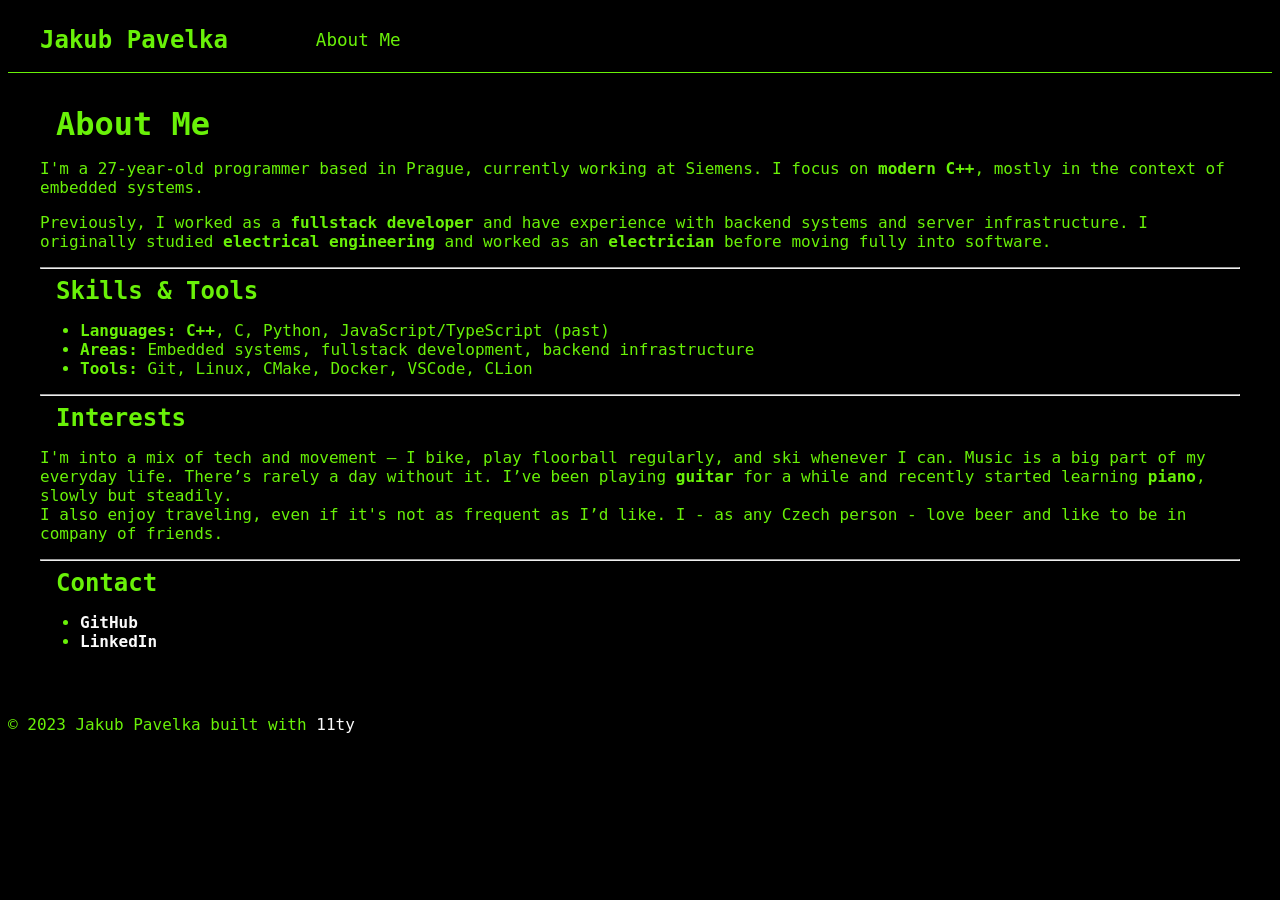
==== main/about-me/index.html @ cd0124b5 "added footer" ====
<!DOCTYPE html>
<html lang="en">

<head>
    <meta charset="UTF-8">
    <meta name="viewport" content="width=device-width, initial-scale=1.0">
    <link rel="stylesheet" href="/main.css">
    <link rel="icon" href="/favicon.ico">
    <meta name="description" content="Jakub Pavelka's personal website.">
    <meta name="author" content="Jakub Pavelka">
    <meta name="keywords" content="Jakub, Pavelka, personal, website, portfolio">
    <meta name="theme-color" content="#ffffff">
    <title>Jakub Pavelka - About Me</title>
</head>

<body>
    <header>
        <h2><a href="/">Jakub Pavelka</a></h2>
        <nav>
            <ul>
                <li><a href="/main/about-me/index.html">About Me</a></li>
            </ul>
        </nav>
    </header>
    <main> <h1>About Me</h1>
<p>I'm a 27-year-old programmer based in Prague, currently working at Siemens. I focus on <strong>modern C++</strong>, mostly in the context of embedded systems.</p>
<p>Previously, I worked as a <strong>fullstack developer</strong> and have experience with backend systems and server infrastructure. I originally studied <strong>electrical engineering</strong> and worked as an <strong>electrician</strong> before moving fully into software.</p>
<hr>
<h2>Skills &amp; Tools</h2>
<ul>
<li><strong>Languages:</strong> <strong>C++</strong>, C, Python, JavaScript/TypeScript (past)</li>
<li><strong>Areas:</strong> Embedded systems, fullstack development, backend infrastructure</li>
<li><strong>Tools:</strong> Git, Linux, CMake, Docker, VSCode, CLion</li>
</ul>
<hr>
<h2>Interests</h2>
<p>I'm into a mix of tech and movement — I bike, play floorball regularly, and ski whenever I can.
Music is a big part of my everyday life. There’s rarely a day without it. I’ve been playing <strong>guitar</strong> for a while and recently started learning <strong>piano</strong>, slowly but steadily.<br>
I also enjoy traveling, even if it's not as frequent as I’d like.
I - as any Czech person - love beer and like to be in company of friends.</p>
<hr>
<h2>Contact</h2>
<ul>
<li><a href="https://github.com/jakubpav" target="_blank" rel="noopener"><strong>GitHub</strong></a></li>
<li><a href="https://www.linkedin.com/in/jakub-pavelka-b3aa69231" target="_blank" rel="noopener"><strong>LinkedIn</strong></a></li>
</ul>
 </main>
    <footer>
        <p>&copy; 2023 Jakub Pavelka built with <a href="https://www.11ty.dev">11ty</a></p>
    </footer>
</body>

</html>
---- main.css ----
header {
	background: rgb(0, 0, 0);
	margin: 0rem;
	border-bottom: 1px solid rgb(105, 241, 8);
}

header,
header nav ul,
header nav ul li {
	display: flex;
	flex-direction: row;
	justify-content: flex-start;
	align-items: center;
	height: 4rem;
}

header nav ul li a {
	color: rgb(105, 241, 8);
	text-decoration: none;
	font-size: 1.1rem;
	transition: text-decoration 2s;
	margin: 0 1rem;
}

header nav ul li a:hover {
	text-decoration: underline;
}

body {
	background: rgb(0, 0, 0);
	color: rgb(105, 241, 8);
	font-family: "Fira Mono", "Consolas", "Monaco", monospace;
}

body main {
	background: rgb(0, 0, 0);
	padding: 2rem;
}
hr {
    color: rgb(105, 241, 8);
}
header h2 a,
h1,
h2,
h3 {
	color: rgb(105, 241, 8);
	font-weight: bold;
	margin: 0 1rem;
}

a {
	color: rgb(251, 251, 251);
	text-decoration: none;
}

a:hover {
	text-decoration: underline;
}

code,
pre {
	background: rgb(0, 0, 0);
	color: rgb(255, 0, 21);
	font-family: inherit;
	padding: 0.2em 0.4em;
	border-radius: 4px;
}

pre {
	padding: 1em;
	overflow-x: auto;
	margin: 1em 0;
}
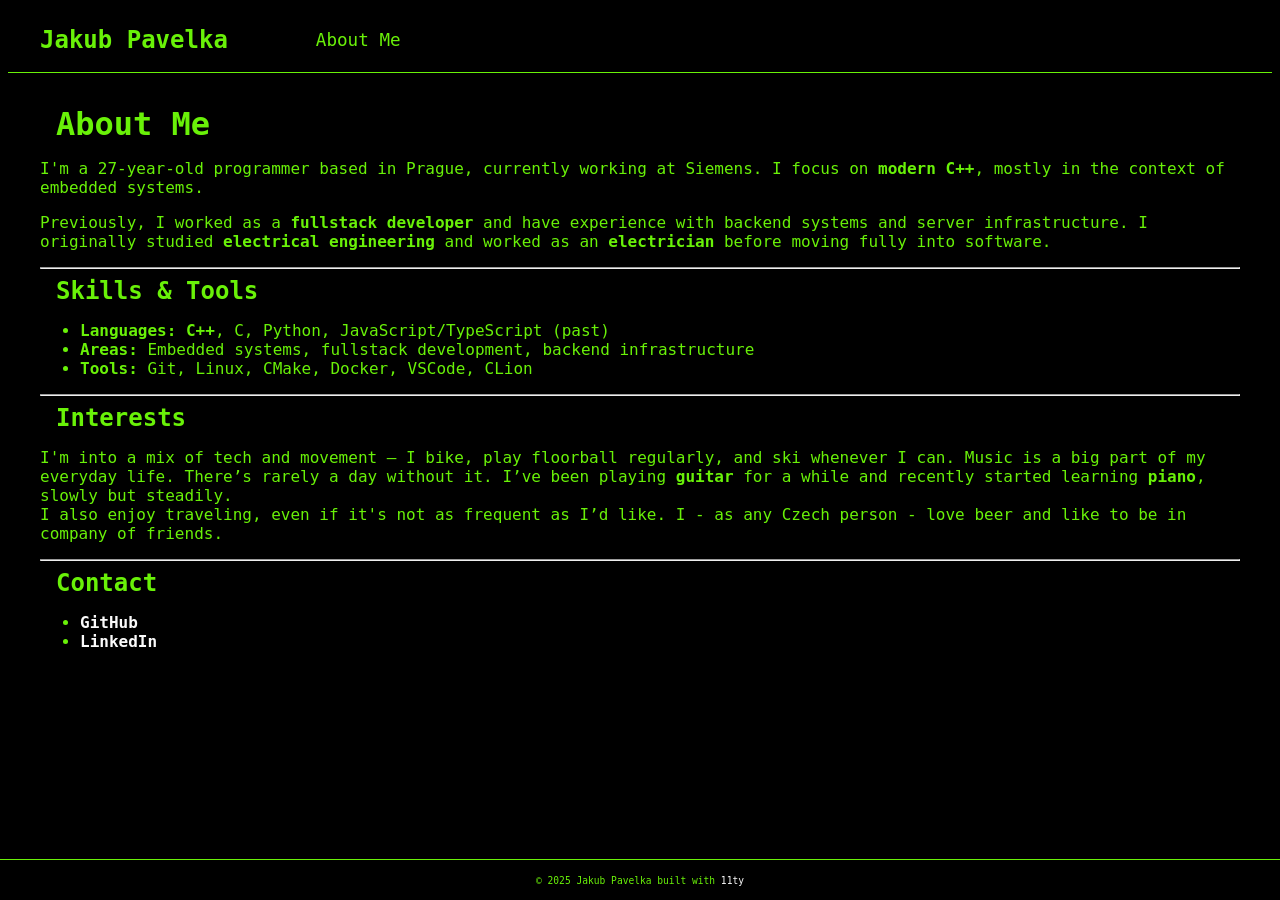
==== commit ea7185ef: "fixed footer" ====
--- a/main/about-me/index.html
+++ b/main/about-me/index.html
@@ -46,7 +46,7 @@
 </ul>
  </main>
     <footer>
-        <p>&copy; 2023 Jakub Pavelka built with <a href="https://www.11ty.dev">11ty</a></p>
+        <p>&copy; 2025 Jakub Pavelka built with <a href="https://www.11ty.dev">11ty</a></p>
     </footer>
 </body>
 
--- a/main.css
+++ b/main.css
@@ -2,6 +2,8 @@
 	background: rgb(0, 0, 0);
 	margin: 0rem;
 	border-bottom: 1px solid rgb(105, 241, 8);
+	bottom: 0;
+	left: 0;
 }
 
 header,
@@ -36,8 +38,23 @@
 	background: rgb(0, 0, 0);
 	padding: 2rem;
 }
+
+footer {
+	font-size: 0.6rem;
+	padding: 0.3rem 0;
+	position: fixed;
+	bottom: 0;
+	left: 0;
+	width: 100%;
+	background: rgb(0, 0, 0);
+	color: rgb(105, 241, 8);
+	text-align: center;
+	border-top: 1px solid rgb(105, 241, 8);
+	z-index: 100;
+}
+
 hr {
-    color: rgb(105, 241, 8);
+	color: rgb(105, 241, 8);
 }
 header h2 a,
 h1,
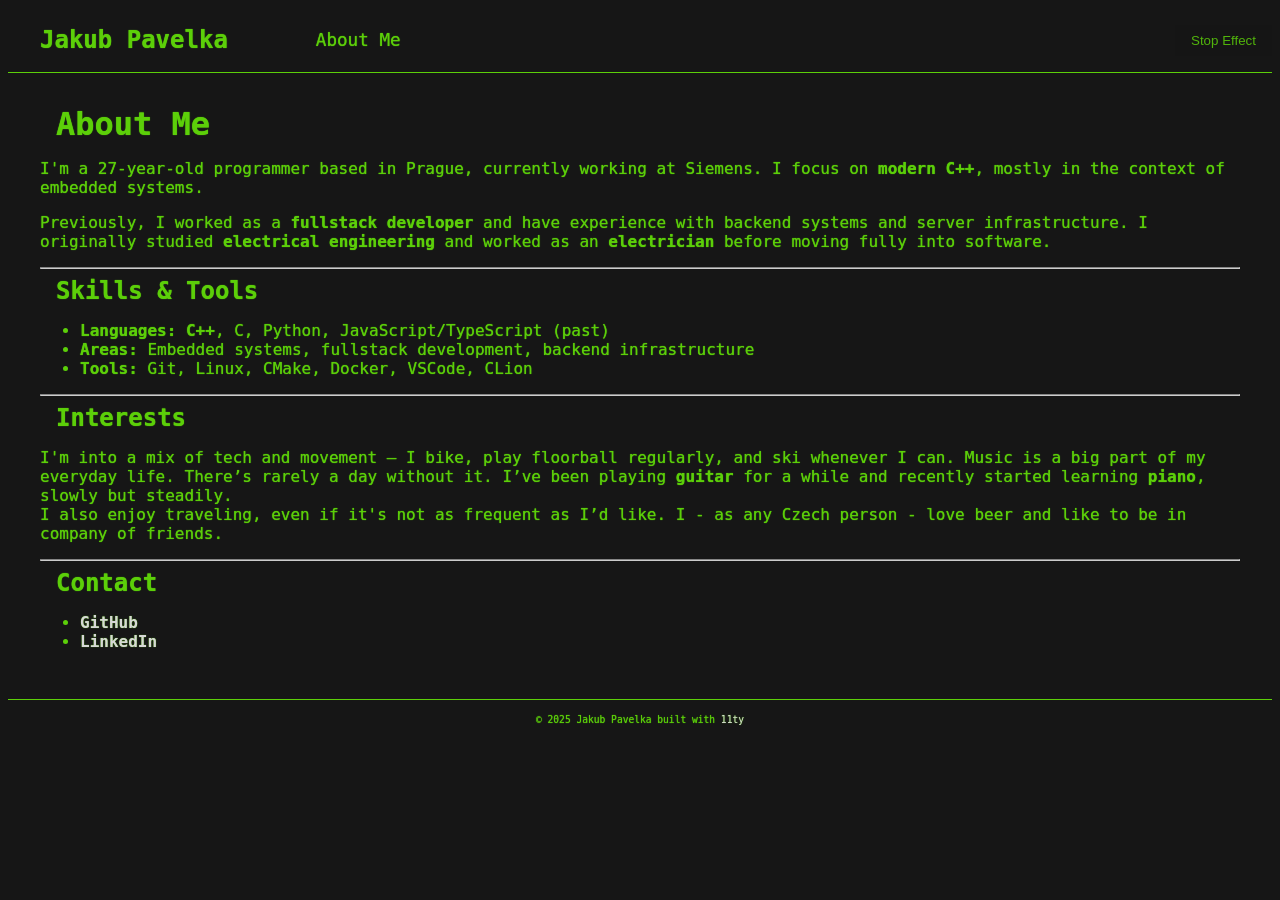
==== commit f293b20b: "it's kinda fun now" ====
--- a/main/about-me/index.html
+++ b/main/about-me/index.html
@@ -6,6 +6,9 @@
     <meta name="viewport" content="width=device-width, initial-scale=1.0">
     <link rel="stylesheet" href="/main.css">
     <link rel="icon" href="/favicon.ico">
+    <link rel="preconnect" href="https://fonts.googleapis.com">
+    <link rel="preconnect" href="https://fonts.gstatic.com" crossorigin>
+    <link href="https://fonts.googleapis.com/css2?family=Fira+Code:wght@300..700&display=swap" rel="stylesheet">
     <meta name="description" content="Jakub Pavelka's personal website.">
     <meta name="author" content="Jakub Pavelka">
     <meta name="keywords" content="Jakub, Pavelka, personal, website, portfolio">
@@ -13,7 +16,7 @@
     <title>Jakub Pavelka - About Me</title>
 </head>
 
-<body>
+<body class="flicker">
     <header>
         <h2><a href="/">Jakub Pavelka</a></h2>
         <nav>
@@ -21,6 +24,22 @@
                 <li><a href="/main/about-me/index.html">About Me</a></li>
             </ul>
         </nav>
+        <button id="stop-flicker-btn" type="button">Stop Effect</button>
+        <script>
+            let flicker = true;
+            document.getElementById('stop-flicker-btn').addEventListener('click', function () {
+                let button = document.getElementById('stop-flicker-btn');
+                if (flicker) {
+                    flicker = false;
+                    document.body.classList.remove('flicker');
+                    button.textContent = 'Start Effect';
+                } else {
+                    flicker = true;
+                    document.body.classList.add('flicker');
+                    button.textContent = 'Stop Effect';
+                }
+            });
+        </script>
     </header>
     <main> <h1>About Me</h1>
 <p>I'm a 27-year-old programmer based in Prague, currently working at Siemens. I focus on <strong>modern C++</strong>, mostly in the context of embedded systems.</p>
--- a/main.css
+++ b/main.css
@@ -1,9 +1,7 @@
 header {
-	background: rgb(0, 0, 0);
 	margin: 0rem;
 	border-bottom: 1px solid rgb(105, 241, 8);
-	bottom: 0;
-	left: 0;
+	width: 100%;
 }
 
 header,
@@ -14,6 +12,10 @@
 	justify-content: flex-start;
 	align-items: center;
 	height: 4rem;
+}
+
+header button {
+    margin-left: auto;
 }
 
 header nav ul li a {
@@ -29,24 +31,87 @@
 }
 
 body {
-	background: rgb(0, 0, 0);
+	background: rgb(22, 22, 22);
 	color: rgb(105, 241, 8);
-	font-family: "Fira Mono", "Consolas", "Monaco", monospace;
+	opacity: 0.85;
+	text-shadow: 0 0 1px #69f108;
+	font-family: "PT Mono", monospace;
+}
+
+button {
+	background: rgb(22, 22, 22);
+	color: rgb(105, 241, 8);
+	opacity: 0.85;
+	border: none;
+	padding: 0.5rem 1rem;
+	cursor: pointer;
+}
+
+.flicker {
+	animation: flicker-bg 2.5s infinite steps(2, end);
+	animation: flicker-text 2.5s infinite steps(2, end);
+}
+
+@keyframes flicker-text {
+	0%,
+	40%,
+	60%,
+	80%,
+	100% {
+		opacity: 1;
+		text-shadow: 0 0 1px #69f108, 0 0 2px #69f108;
+	}
+	20%,
+	50%,
+	70% {
+		opacity: 0.85;
+		text-shadow: 0 0 1px #69f108;
+	}
+}
+
+@keyframes flicker-bg {
+	0%,
+	18%,
+	22%,
+	40%,
+	58%,
+	62%,
+	80%,
+	98%,
+	100% {
+		background: rgb(0, 0, 0);
+	}
+	10% {
+		background: rgb(15, 15, 15);
+	}
+	20% {
+		background: rgb(30, 30, 30);
+	}
+	30% {
+		background: rgb(10, 10, 10);
+	}
+	50% {
+		background: rgb(25, 25, 25);
+	}
+	60% {
+		background: rgb(8, 8, 8);
+	}
+	70% {
+		background: rgb(18, 18, 18);
+	}
+	90% {
+		background: rgb(22, 22, 22);
+	}
 }
 
 body main {
-	background: rgb(0, 0, 0);
 	padding: 2rem;
 }
 
 footer {
 	font-size: 0.6rem;
 	padding: 0.3rem 0;
-	position: fixed;
-	bottom: 0;
-	left: 0;
 	width: 100%;
-	background: rgb(0, 0, 0);
 	color: rgb(105, 241, 8);
 	text-align: center;
 	border-top: 1px solid rgb(105, 241, 8);
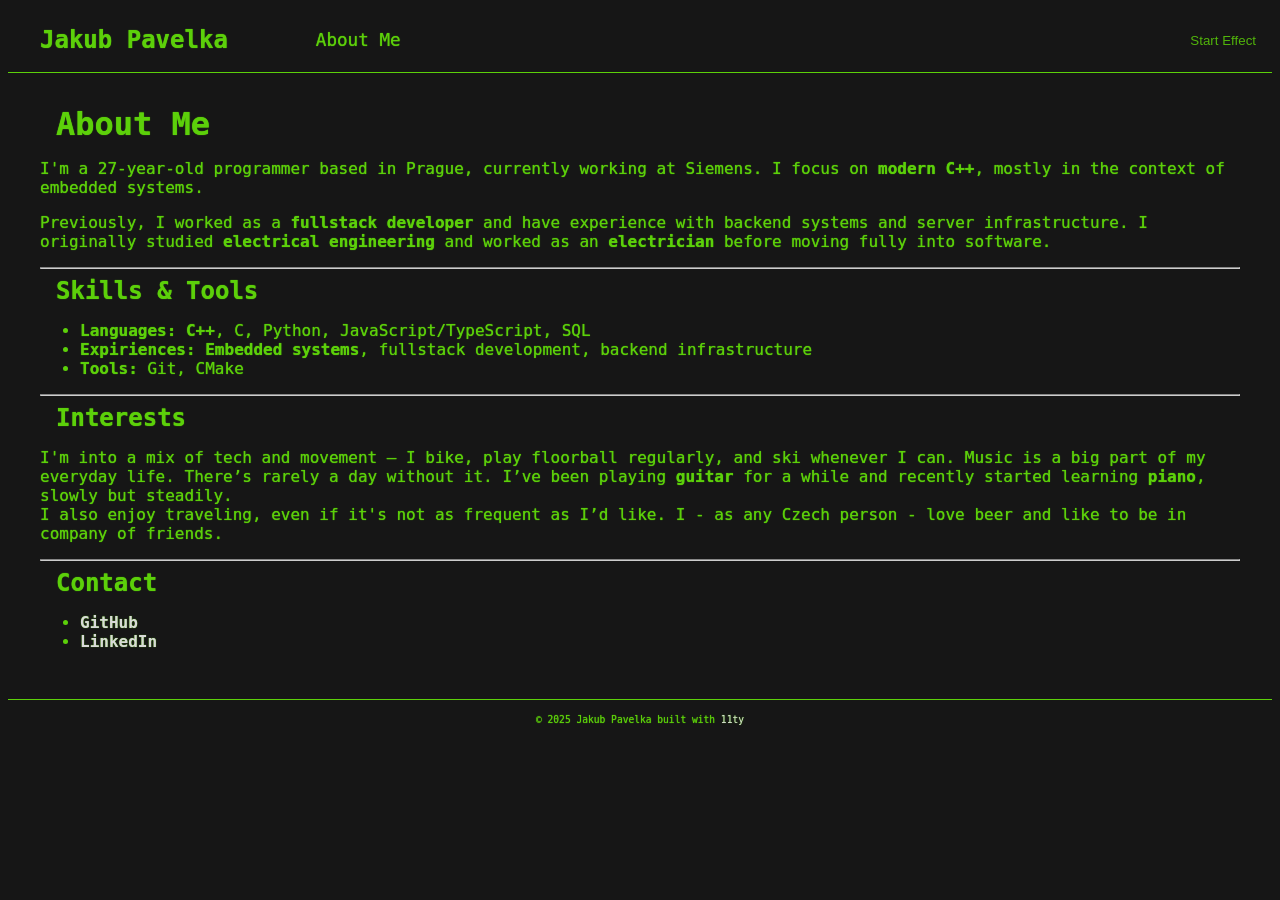
==== commit 70d44ef9: "test 003" ====
--- a/main/about-me/index.html
+++ b/main/about-me/index.html
@@ -24,21 +24,31 @@
                 <li><a href="/main/about-me/index.html">About Me</a></li>
             </ul>
         </nav>
-        <button id="stop-flicker-btn" type="button">Stop Effect</button>
+        <button id="stop-flicker-btn" type="button"></button>
         <script>
-            let flicker = true;
-            document.getElementById('stop-flicker-btn').addEventListener('click', function () {
+            let flicker = localStorage.getItem('flicker-store');
+            let flickerSwitch = function () {
                 let button = document.getElementById('stop-flicker-btn');
-                if (flicker) {
-                    flicker = false;
+                if (flicker === 'started' || flicker === undefined || flicker === null) {
                     document.body.classList.remove('flicker');
+                    flicker = 'stopped';
                     button.textContent = 'Start Effect';
                 } else {
-                    flicker = true;
                     document.body.classList.add('flicker');
                     button.textContent = 'Stop Effect';
+                    flicker = 'started';
                 }
-            });
+                localStorage.setItem('flicker-store', flicker);
+            }
+            document.getElementById('stop-flicker-btn').addEventListener('click', flickerSwitch);
+            document.body.addEventListener('dblclick', flickerSwitch);
+            if (flicker === 'started') {
+                document.body.classList.add('flicker');
+                document.getElementById('stop-flicker-btn').textContent = 'Stop Effect';
+            } else {
+                document.body.classList.remove('flicker');
+                document.getElementById('stop-flicker-btn').textContent = 'Start Effect';
+            }
         </script>
     </header>
     <main> <h1>About Me</h1>
@@ -47,9 +57,9 @@
 <hr>
 <h2>Skills &amp; Tools</h2>
 <ul>
-<li><strong>Languages:</strong> <strong>C++</strong>, C, Python, JavaScript/TypeScript (past)</li>
-<li><strong>Areas:</strong> Embedded systems, fullstack development, backend infrastructure</li>
-<li><strong>Tools:</strong> Git, Linux, CMake, Docker, VSCode, CLion</li>
+<li><strong>Languages:</strong> <strong>C++</strong>, C, Python, JavaScript/TypeScript, SQL</li>
+<li><strong>Expiriences:</strong> <strong>Embedded systems</strong>, fullstack development, backend infrastructure</li>
+<li><strong>Tools:</strong> Git, CMake</li>
 </ul>
 <hr>
 <h2>Interests</h2>
--- a/main.css
+++ b/main.css
@@ -15,7 +15,7 @@
 }
 
 header button {
-    margin-left: auto;
+	margin-left: auto;
 }
 
 header nav ul li a {
@@ -27,7 +27,8 @@
 }
 
 header nav ul li a:hover {
-	text-decoration: underline;
+	opacity: 1;
+	text-shadow: 0 0 1px #69f108, 0 0 2px #69f108;
 }
 
 body {
@@ -39,7 +40,7 @@
 }
 
 button {
-	background: rgb(22, 22, 22);
+	background: rgba(22, 22, 22, 0);
 	color: rgb(105, 241, 8);
 	opacity: 0.85;
 	border: none;
@@ -48,8 +49,8 @@
 }
 
 .flicker {
-	animation: flicker-bg 2.5s infinite steps(2, end);
-	animation: flicker-text 2.5s infinite steps(2, end);
+	animation: flicker-text 2.5s infinite steps(2, end),
+		flicker-bg 2.5s infinite steps(2, end);
 }
 
 @keyframes flicker-text {
@@ -71,36 +72,27 @@
 
 @keyframes flicker-bg {
 	0%,
-	18%,
-	22%,
 	40%,
-	58%,
-	62%,
 	80%,
-	98%,
 	100% {
-		background: rgb(0, 0, 0);
+		background: rgb(10, 10, 10);
 	}
 	10% {
 		background: rgb(15, 15, 15);
-	}
-	20% {
-		background: rgb(30, 30, 30);
 	}
 	30% {
 		background: rgb(10, 10, 10);
 	}
 	50% {
-		background: rgb(25, 25, 25);
+		background: rgb(20, 20, 20);
 	}
 	60% {
-		background: rgb(8, 8, 8);
+		background: rgb(12, 12, 12);
 	}
-	70% {
+	20%,
+	70%,
+	90% {
 		background: rgb(18, 18, 18);
-	}
-	90% {
-		background: rgb(22, 22, 22);
 	}
 }
 
@@ -121,6 +113,7 @@
 hr {
 	color: rgb(105, 241, 8);
 }
+
 header h2 a,
 h1,
 h2,
@@ -136,7 +129,8 @@
 }
 
 a:hover {
-	text-decoration: underline;
+	opacity: 1;
+	text-shadow: 0 0 1px #69f108, 0 0 2px #69f108;
 }
 
 code,
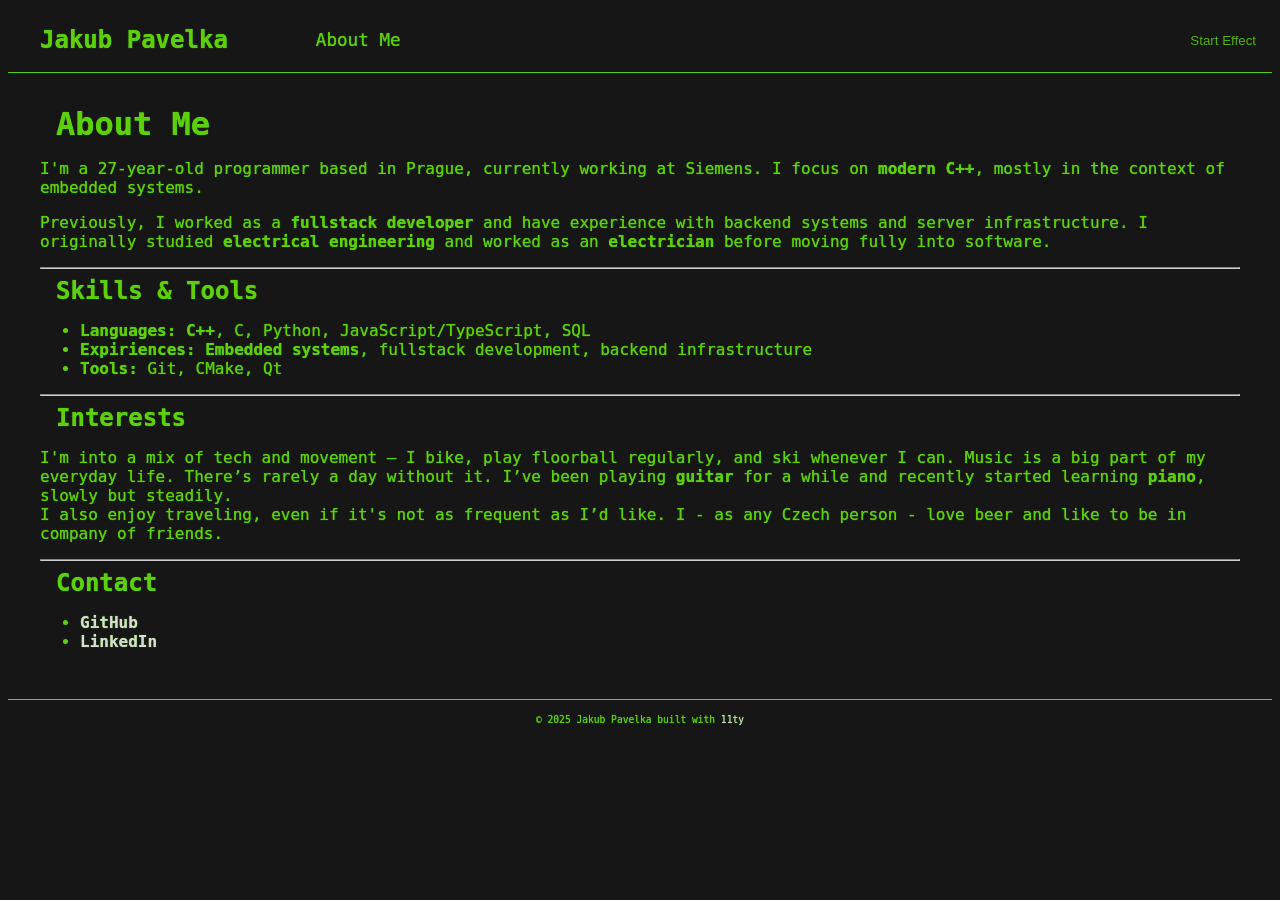
==== commit dcebe473: "added pncert" ====
--- a/main/about-me/index.html
+++ b/main/about-me/index.html
@@ -21,7 +21,8 @@
         <h2><a href="/">Jakub Pavelka</a></h2>
         <nav>
             <ul>
-                <li><a href="/main/about-me/index.html">About Me</a></li>
+                <li><a href="/main/about-me/">About Me</a></li>
+                <!-- <li><a href="/main/CV/index.html">CV</a></li> -->
             </ul>
         </nav>
         <button id="stop-flicker-btn" type="button"></button>
@@ -59,7 +60,7 @@
 <ul>
 <li><strong>Languages:</strong> <strong>C++</strong>, C, Python, JavaScript/TypeScript, SQL</li>
 <li><strong>Expiriences:</strong> <strong>Embedded systems</strong>, fullstack development, backend infrastructure</li>
-<li><strong>Tools:</strong> Git, CMake</li>
+<li><strong>Tools:</strong> Git, CMake, Qt</li>
 </ul>
 <hr>
 <h2>Interests</h2>
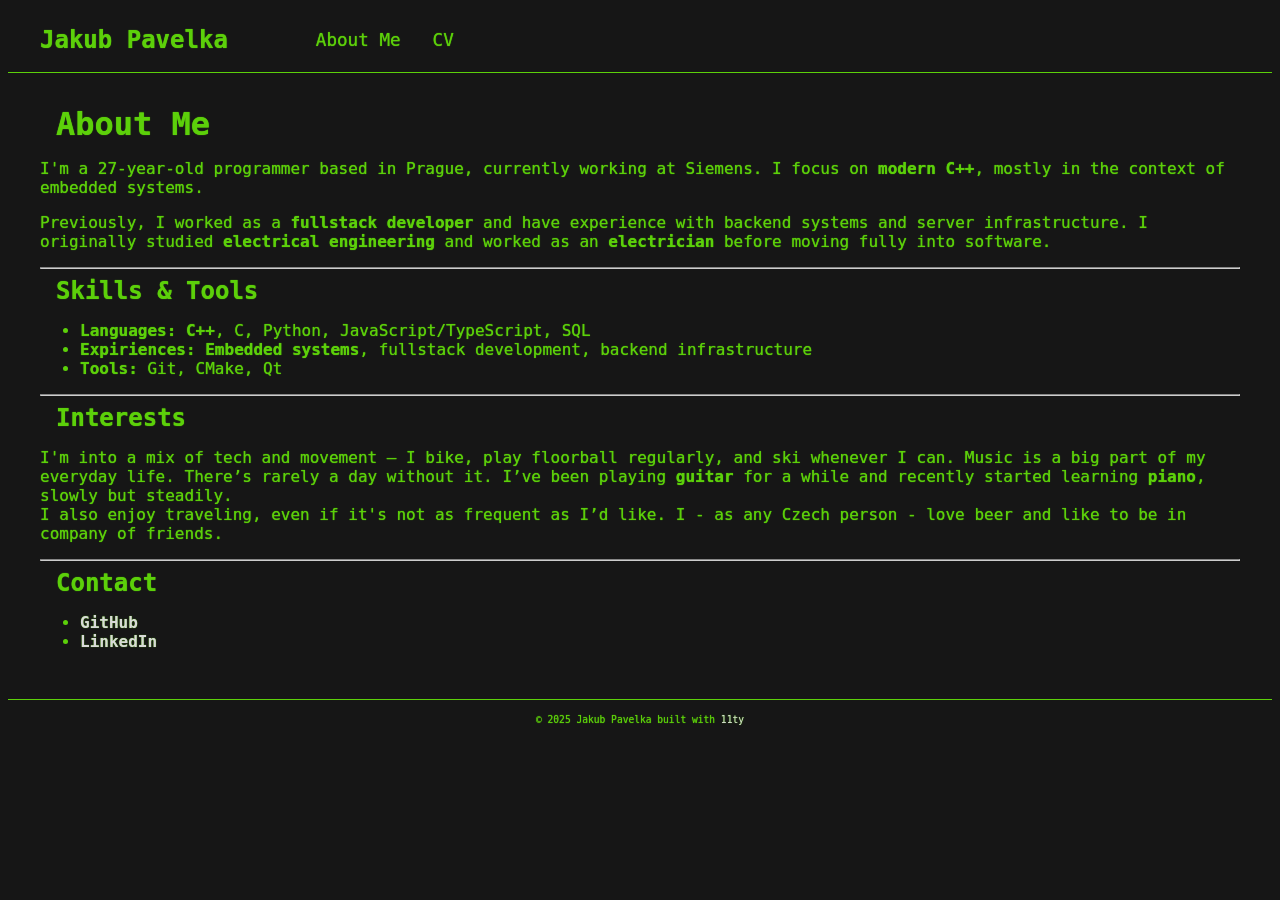
==== commit 67f3d93e: "scroll and dblclick flicker only" ====
--- a/main/about-me/index.html
+++ b/main/about-me/index.html
@@ -22,10 +22,9 @@
         <nav>
             <ul>
                 <li><a href="/main/about-me/">About Me</a></li>
-                <!-- <li><a href="/main/CV/index.html">CV</a></li> -->
+                <li><a href="https://rxresu.me/jakubpav/jakub-pavelka" target="_blank">CV</a></li>
             </ul>
         </nav>
-        <button id="stop-flicker-btn" type="button"></button>
         <script>
             let flicker = localStorage.getItem('flicker-store');
             let flickerSwitch = function () {
@@ -41,8 +40,11 @@
                 }
                 localStorage.setItem('flicker-store', flicker);
             }
-            document.getElementById('stop-flicker-btn').addEventListener('click', flickerSwitch);
             document.body.addEventListener('dblclick', flickerSwitch);
+            document.addEventListener('scroll', (event) => {
+                document.body.classList.add('flicker');
+                setTimeout(() => { document.body.classList.remove('flicker'); }, 1500);
+            });
             if (flicker === 'started') {
                 document.body.classList.add('flicker');
                 document.getElementById('stop-flicker-btn').textContent = 'Stop Effect';
@@ -76,7 +78,7 @@
 </ul>
  </main>
     <footer>
-        <p>&copy; 2025 Jakub Pavelka built with <a href="https://www.11ty.dev">11ty</a></p>
+        <p>&copy; 2025 Jakub Pavelka built with <a href="https://www.11ty.dev" target="_blank">11ty</a></p>
     </footer>
 </body>
 
--- a/main.css
+++ b/main.css
@@ -49,8 +49,7 @@
 }
 
 .flicker {
-	animation: flicker-text 2.5s infinite steps(2, end),
-		flicker-bg 2.5s infinite steps(2, end);
+	animation: flicker-text 2.5s infinite steps(2, end);
 }
 
 @keyframes flicker-text {
@@ -67,32 +66,6 @@
 	70% {
 		opacity: 0.85;
 		text-shadow: 0 0 1px #69f108;
-	}
-}
-
-@keyframes flicker-bg {
-	0%,
-	40%,
-	80%,
-	100% {
-		background: rgb(10, 10, 10);
-	}
-	10% {
-		background: rgb(15, 15, 15);
-	}
-	30% {
-		background: rgb(10, 10, 10);
-	}
-	50% {
-		background: rgb(20, 20, 20);
-	}
-	60% {
-		background: rgb(12, 12, 12);
-	}
-	20%,
-	70%,
-	90% {
-		background: rgb(18, 18, 18);
 	}
 }
 
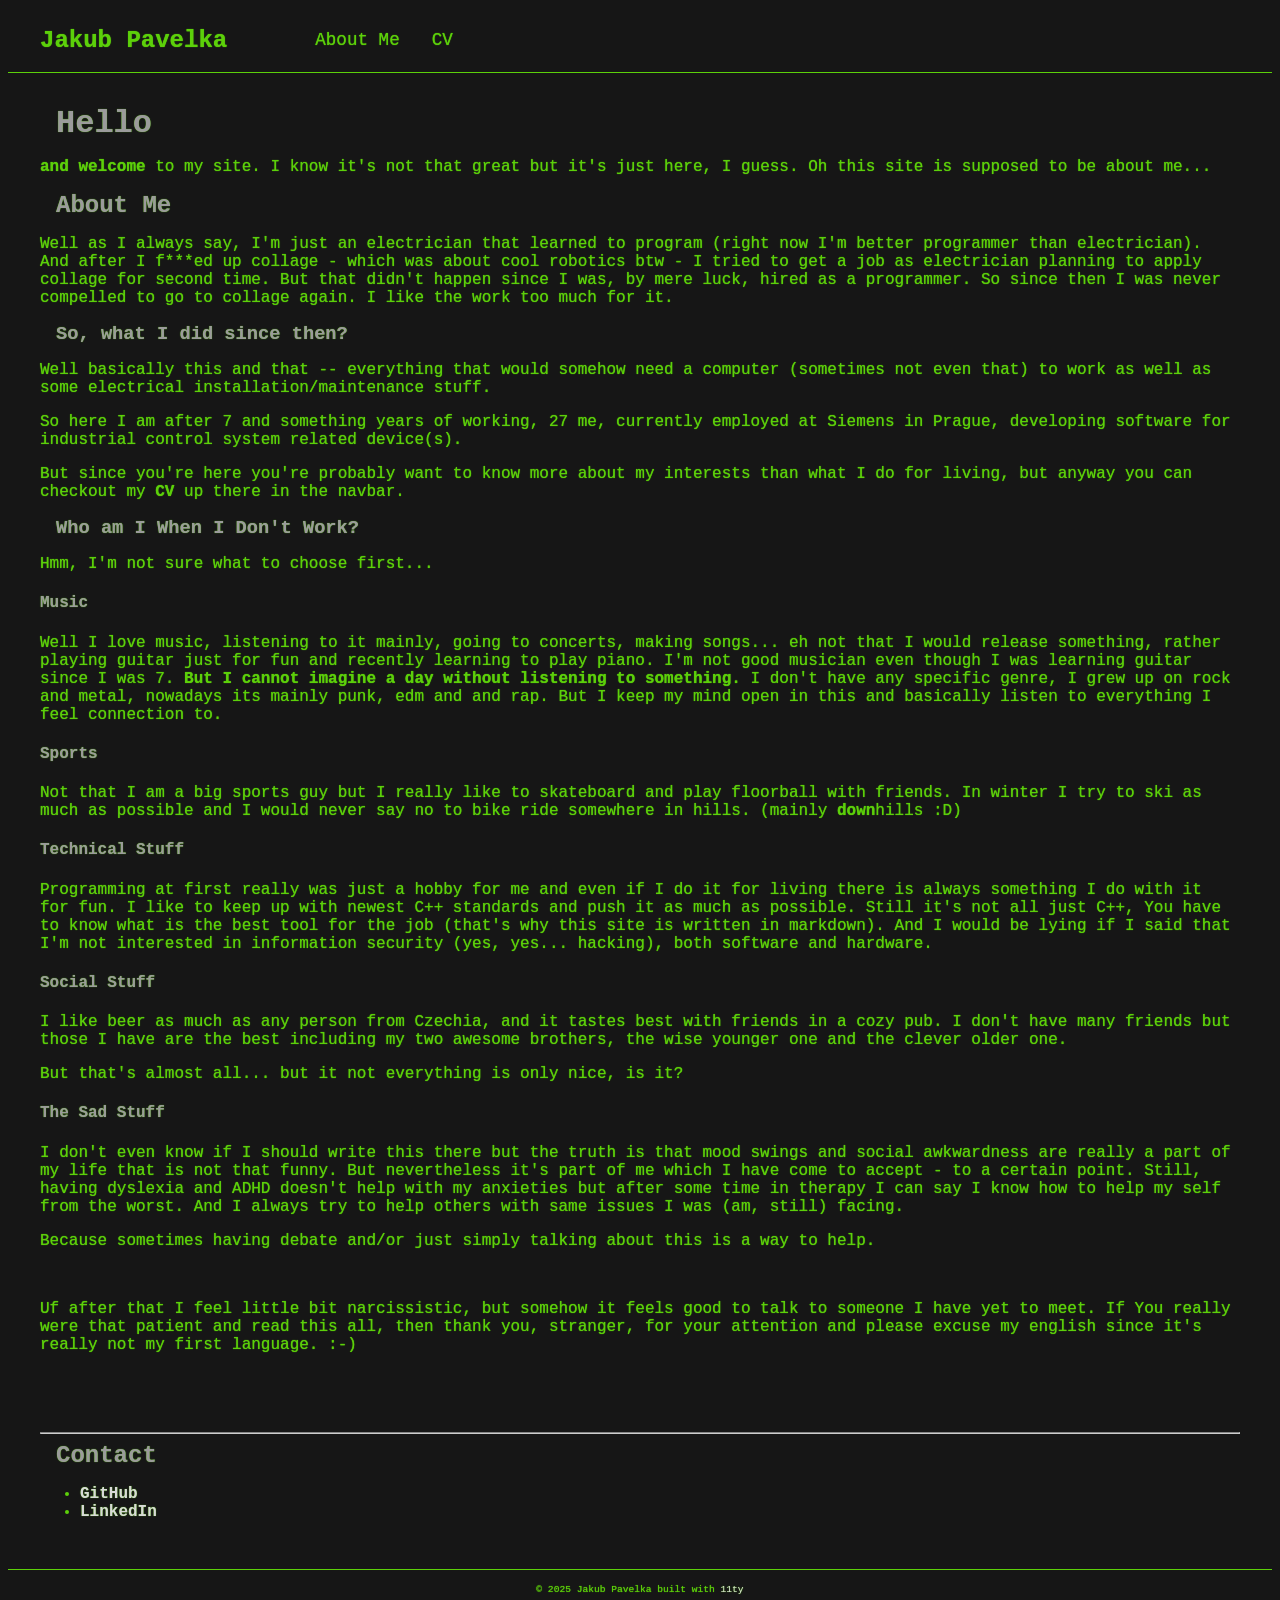
==== commit a45e7e10: "15072025" ====
--- a/main/about-me/index.html
+++ b/main/about-me/index.html
@@ -13,63 +13,54 @@
     <meta name="author" content="Jakub Pavelka">
     <meta name="keywords" content="Jakub, Pavelka, personal, website, portfolio">
     <meta name="theme-color" content="#ffffff">
-    <title>Jakub Pavelka - About Me</title>
+    <title>Jakub Pavelka - Hello</title>
 </head>
 
-<body class="flicker">
+<body>
     <header>
         <h2><a href="/">Jakub Pavelka</a></h2>
         <nav>
             <ul>
                 <li><a href="/main/about-me/">About Me</a></li>
-                <li><a href="https://rxresu.me/jakubpav/jakub-pavelka" target="_blank">CV</a></li>
+                <li><a href="/main/CV/" target="_blank">CV</a></li>
             </ul>
         </nav>
         <script>
-            let flicker = localStorage.getItem('flicker-store');
-            let flickerSwitch = function () {
-                let button = document.getElementById('stop-flicker-btn');
-                if (flicker === 'started' || flicker === undefined || flicker === null) {
-                    document.body.classList.remove('flicker');
-                    flicker = 'stopped';
-                    button.textContent = 'Start Effect';
-                } else {
-                    document.body.classList.add('flicker');
-                    button.textContent = 'Stop Effect';
-                    flicker = 'started';
-                }
-                localStorage.setItem('flicker-store', flicker);
-            }
-            document.body.addEventListener('dblclick', flickerSwitch);
+            document.body.classList.add('flicker');
+            setTimeout(() => { document.body.classList.remove('flicker'); }, 1250);
             document.addEventListener('scroll', (event) => {
                 document.body.classList.add('flicker');
-                setTimeout(() => { document.body.classList.remove('flicker'); }, 1500);
+                setTimeout(() => { document.body.classList.remove('flicker'); }, 1250);
             });
-            if (flicker === 'started') {
-                document.body.classList.add('flicker');
-                document.getElementById('stop-flicker-btn').textContent = 'Stop Effect';
-            } else {
-                document.body.classList.remove('flicker');
-                document.getElementById('stop-flicker-btn').textContent = 'Start Effect';
-            }
         </script>
     </header>
-    <main> <h1>About Me</h1>
-<p>I'm a 27-year-old programmer based in Prague, currently working at Siemens. I focus on <strong>modern C++</strong>, mostly in the context of embedded systems.</p>
-<p>Previously, I worked as a <strong>fullstack developer</strong> and have experience with backend systems and server infrastructure. I originally studied <strong>electrical engineering</strong> and worked as an <strong>electrician</strong> before moving fully into software.</p>
-<hr>
-<h2>Skills &amp; Tools</h2>
-<ul>
-<li><strong>Languages:</strong> <strong>C++</strong>, C, Python, JavaScript/TypeScript, SQL</li>
-<li><strong>Expiriences:</strong> <strong>Embedded systems</strong>, fullstack development, backend infrastructure</li>
-<li><strong>Tools:</strong> Git, CMake, Qt</li>
-</ul>
-<hr>
-<h2>Interests</h2>
-<p>I'm into a mix of tech and movement — I bike, play floorball regularly, and ski whenever I can.
-Music is a big part of my everyday life. There’s rarely a day without it. I’ve been playing <strong>guitar</strong> for a while and recently started learning <strong>piano</strong>, slowly but steadily.<br>
-I also enjoy traveling, even if it's not as frequent as I’d like.
-I - as any Czech person - love beer and like to be in company of friends.</p>
+    <main> <h1>Hello</h1>
+<p><strong>and welcome</strong> to my site. I know it's not that great but it's just here, I guess. Oh this site is supposed to be about me...</p>
+<h2>About Me</h2>
+<p>Well as I always say, I'm just an electrician that learned to program (right now I'm better programmer than electrician). And after I f***ed up collage - which was about cool robotics btw - I tried to get a job as electrician planning to apply collage for second time. But that didn't happen since I was, by mere luck, hired as a programmer. So since then I was never compelled to go to collage again. I like the work too much for it.</p>
+<h3>So, what I did since then?</h3>
+<p>Well basically this and that -- everything that would somehow need a computer (sometimes not even that) to work as well as some electrical installation/maintenance stuff.</p>
+<p>So here I am after 7 and something years of working, 27 me, currently employed at Siemens in Prague, developing software for industrial control system related device(s).</p>
+<p>But since you're here you're probably want to know more about my interests than what I do for living, but anyway you can checkout my <strong>CV</strong> up there in the navbar.</p>
+<h3>Who am I When I Don't Work?</h3>
+<p>Hmm, I'm not sure what to choose first...</p>
+<h4>Music</h4>
+<p>Well I love music, listening to it mainly, going to concerts, making songs... eh not that I would release something, rather playing guitar just for fun and recently learning to play piano. I'm not good musician even though I was learning guitar since I was 7. <strong>But I cannot imagine a day without listening to something.</strong> I don't have any specific genre, I grew up on rock and metal, nowadays its mainly punk, edm and and rap. But I keep my mind open in this and basically listen to everything I feel connection to.</p>
+<h4>Sports</h4>
+<p>Not that I am a big sports guy but I really like to skateboard and play floorball with friends. In winter I try to ski as much as possible and I would never say no to bike ride somewhere in hills. (mainly <strong>down</strong>hills :D)</p>
+<h4>Technical Stuff</h4>
+<p>Programming at first really was just a hobby for me and even if I do it for living there is always something I do with it for fun. I like to keep up with newest C++ standards and push it as much as possible. Still it's not all just C++, You have to know what is the best tool for the job (that's why this site is written in markdown). And I would be lying if I said that I'm not interested in information security (yes, yes... hacking), both software and hardware.</p>
+<h4>Social Stuff</h4>
+<p>I like beer as much as any person from Czechia, and it tastes best with friends in a cozy pub. I don't have many friends but those I have are the best including my two awesome brothers, the wise younger one and the clever older one.</p>
+<p>But that's almost all... but it not everything is only nice, is it?</p>
+<h4>The Sad Stuff</h4>
+<p>I don't even know if I should write this there but the truth is that mood swings and social awkwardness are really a part of my life that is not that funny. But nevertheless it's part of me which I have come to accept - to a certain point. Still, having dyslexia and ADHD doesn't help with my anxieties but after some time in therapy I can say I know how to help my self from the worst. And I always try to help others with same issues I was (am, still) facing.</p>
+<p>Because sometimes having debate and/or just simply talking about this is a way to help.</p>
+<br/>
+<p>Uf after that I feel little bit narcissistic, but somehow it feels good to talk to someone I have yet to meet. If You really were that patient and read this all, then thank you, stranger, for your attention and please excuse my english since it's really not my first language. :-)</p>
+<br/>
+<br/>
+<br/>
 <hr>
 <h2>Contact</h2>
 <ul>
--- a/main.css
+++ b/main.css
@@ -101,6 +101,10 @@
 	text-decoration: none;
 }
 
+h1, h2, h3, h4 {
+	color: rgba(179, 179, 179, 1);
+}
+
 a:hover {
 	opacity: 1;
 	text-shadow: 0 0 1px #69f108, 0 0 2px #69f108;
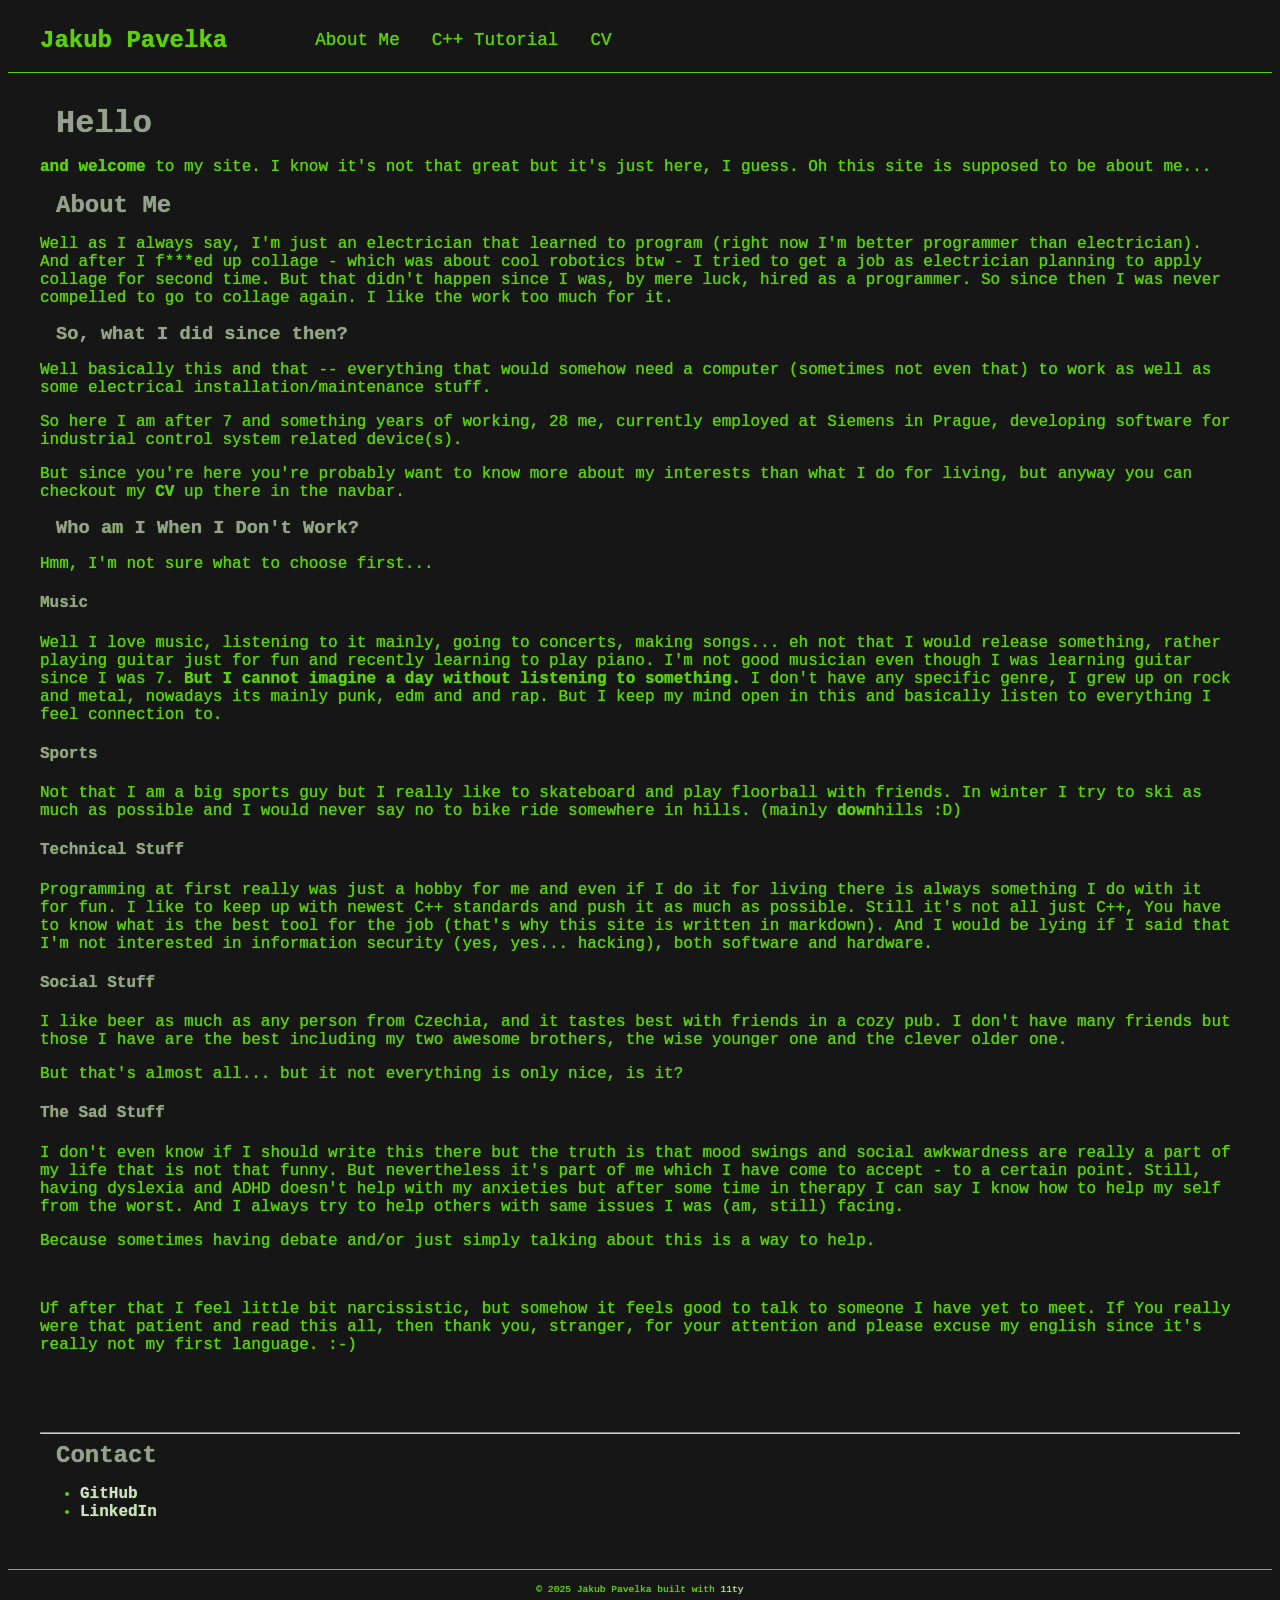
==== commit ddadeb2d: "tutorial prep" ====
--- a/main/about-me/index.html
+++ b/main/about-me/index.html
@@ -22,6 +22,7 @@
         <nav>
             <ul>
                 <li><a href="/main/about-me/">About Me</a></li>
+                <li><a href="/main/cpp-tutorital/">C++ Tutorial</a></li>
                 <li><a href="/main/CV/" target="_blank">CV</a></li>
             </ul>
         </nav>
@@ -40,7 +41,7 @@
 <p>Well as I always say, I'm just an electrician that learned to program (right now I'm better programmer than electrician). And after I f***ed up collage - which was about cool robotics btw - I tried to get a job as electrician planning to apply collage for second time. But that didn't happen since I was, by mere luck, hired as a programmer. So since then I was never compelled to go to collage again. I like the work too much for it.</p>
 <h3>So, what I did since then?</h3>
 <p>Well basically this and that -- everything that would somehow need a computer (sometimes not even that) to work as well as some electrical installation/maintenance stuff.</p>
-<p>So here I am after 7 and something years of working, 27 me, currently employed at Siemens in Prague, developing software for industrial control system related device(s).</p>
+<p>So here I am after 7 and something years of working, 28 me, currently employed at Siemens in Prague, developing software for industrial control system related device(s).</p>
 <p>But since you're here you're probably want to know more about my interests than what I do for living, but anyway you can checkout my <strong>CV</strong> up there in the navbar.</p>
 <h3>Who am I When I Don't Work?</h3>
 <p>Hmm, I'm not sure what to choose first...</p>
